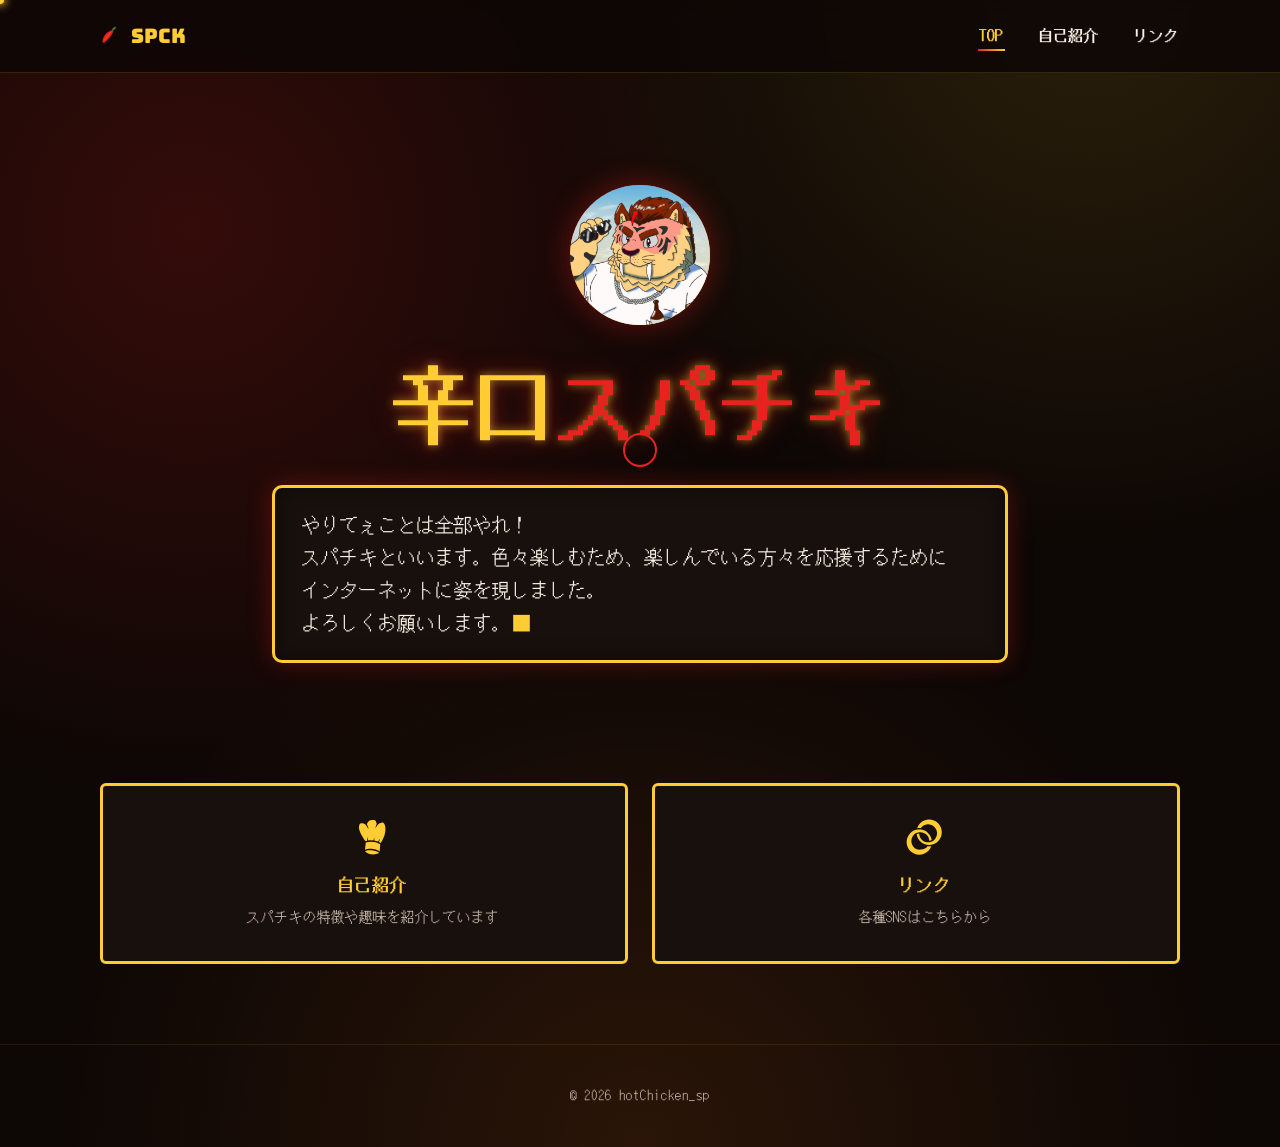
==== index.html @ 27dfb74d "Fill in real profile copy and fix stat bar values Add the actual name, intro text, and page blurbs a" ====
<!DOCTYPE html>
<html lang="ja">
<head>
<meta charset="UTF-8">
<meta name="viewport" content="width=device-width, initial-scale=1.0">
<title>hotChicken_sp</title>
<meta name="description" content="hotChicken_sp の自己紹介サイト。プロフィール・SNSリンクを掲載しています。">
<link rel="icon" type="image/svg+xml" href="assets/favicon.svg">
<link rel="preconnect" href="https://fonts.googleapis.com">
<link rel="preconnect" href="https://fonts.gstatic.com" crossorigin>
<link href="https://fonts.googleapis.com/css2?family=Bungee&family=Noto+Sans+JP:wght@400;500;700;900&display=swap" rel="stylesheet">
<link rel="stylesheet" href="css/style.css">
</head>
<body>

<div class="page-flash" data-page-flash aria-hidden="true"></div>

<header class="site-header">
  <div class="container">
    <a href="index.html" class="logo"><svg class="chili" viewBox="0 0 120 120" aria-hidden="true">
      <path d="M 63,27 C 42,32 22,50 16,72 C 13,83 12,90 18,94 C 27,90 34,82 44,72 C 54,62 62,50 66,40 C 69,32 71,26 70,23 C 68,21 66,23 63,27 Z" fill="#e6231e" stroke="#a3160f" stroke-width="2" stroke-linejoin="round"/>
      <path d="M 56,38 C 46,50 34,64 24,78" stroke="#ff7a1a" stroke-width="3" stroke-linecap="round" fill="none" opacity="0.7"/>
      <path d="M 64,24 C 66,15 74,9 84,10 C 82,18 74,24 66,28 Z" fill="#3a9a3a" stroke="#276b27" stroke-width="1.5" stroke-linejoin="round"/>
      <path d="M 63,26 C 70,22 78,20 85,22" stroke="#276b27" stroke-width="1.4" fill="none" stroke-linecap="round"/>
    </svg>spck</a>
    <button class="nav-toggle" aria-label="メニュー開閉">
      <span></span><span></span><span></span>
    </button>
    <nav class="main-nav">
      <ul>
        <li><a href="index.html" class="active">TOP</a></li>
        <li><a href="about.html">自己紹介</a></li>
        <li><a href="links.html">リンク</a></li>
      </ul>
    </nav>
  </div>
</header>

<main>
  <section class="hero">
    <div class="avatar-circle" data-avatar>
      <img src="assets/icon.png" alt="hotChicken_sp のアイコン" data-avatar-img>
      <svg class="avatar-fallback" data-avatar-fallback viewBox="0 0 512 512" aria-hidden="true"><path d="M419.1 21.18c-5.5 13.76-17.6 26.38-26.6 30.87l-29.9-13.97c-5.5 14.92-3.3 24.37 3.5 32.96-9.4 4.87-20.5 5.17-32.7 2.27-1.5 15.76 10.9 29.39 26.2 29.39 6-7.82 15.2-16.68 27.2-22.75 14.7-7.42 34.5-9.25 53.6 2.76 24.1-1.56 31.4-27.47 31.4-44.17-20.3 8.09-25.9 15.21-46.3 17.73 10.5-10.22 2.7-26.56-6.4-35.09zM68.76 89.2c26.79 16.4 52.74 27.7 58.64 50.1-35.13-11.3-66.12 7.7-87.19 41 27.57-9.3 45.01-15.7 74.59-12.9-26.81 11.7-54.33 25.1-52.48 47.1 19.05-11 23.5-17.7 52.68-17.6-28.21 16.9-43.69 28.1-37.58 66.5 9.55-16.1 33.08-31.6 50.28-34.4-24.8 30-29.27 48.6-18.8 78.9 8.9-13.6 18-37.1 36.1-47.2-9.2 20-5.5 49.6 3.2 63.6 9.4-17.4 16.4-35.8 35-50.2 20.4 33.1 35.7 67.3 85.7 94.6 7.8 8.4 12.4 18.4 13.2 32.4H337l17.5-32.2c52.1-20 81.4-51.1 96.5-87.5-8.3-4.5-13.4-12.4-16.9-19.9-13.3 13.2-20.8 25.8-29.7 41.4-8.7-12.5-15.5-27.6-17.1-41.3-11.7 9.7-18.7 19.6-27.4 31.7-6.7-14.4-12.2-31.2-12.4-44.9-19 6.5-24.4 14.7-37 29.2-6.3-21.3-12.7-47.2-6.6-62.6-75.9 3.8-67-92.4-98.4-118.06.6 14.46-8.2 40.16-13.1 42.06-20-46.54-89-49.79-123.64-49.8zm343.04 1.27c-6.2 0-11.8 1.88-17.4 4.65-11.3 6.58-20.6 15.78-27.2 26.88-1.8 14.9.6 29.7.1 44.5-.6 20.5-16.8 42-34.9 45.4-2.1.3-4.1.7-6.1 1-10.8 8-8.2 19.6-5.7 29.9 15.3-10.2 29.4-12.4 46.3-15.2-2.1 10.3-2.8 21.7-1.2 31.1 12.7-12.8 24-20.4 38.4-30.8-.7 13.4-1.2 28.7 1.8 40.3 11.2-15 20.9-23.3 35.1-33.5 4.4 9.1 10 25.8 15.8 30.5 2.6-8.5 4.4-17.3 5.8-26.2 1.9-13.9-3.9-27-10.4-40.3-12.9-.4-25.6-7.6-35.1-17.8-12.2-12.9-19.3-33.1-10.2-52.5l2.3-5c10.9.3 22.8.7 32.1 3.5 12.5 1.7 24.4 12 29.3 10.2-3.2-13.1-12.5-34.6-34.6-31.1 1.1-10.04-17.3-15.29-24.2-15.53zm-1.7 7.12c4.1 0 7.4 3.21 7.4 7.21s-3.3 7.2-7.4 7.2c-4.1 0-7.5-3.2-7.5-7.2s3.4-7.26 7.5-7.21zm10.4 43.31c-2.7 10.5 1.5 20.5 8.9 28.4 6.6 7 15.5 11.1 22.5 12.1-.2-16.6-1.9-26.9-5.5-31.9-6.7-7.6-17.2-8.1-25.9-8.6zM286.1 418.2l3.3 18.4c-10.3 2.4-21.2 3.7-35.9 1.8l-2.2 16.8c13.1 1.8 24.2 1.2 34.1-.4l-18.6 18.5.9 17.2 27.5-21.7 3.6 22 16.8-2.9-5.7-34.7 13.6-.8 8.5 37.2 16.6-3.7-3.7-16.1c18 8.6 36.4 10.4 51.8 12.7l-15.1-17.9c-20.3-3.1-23.1-3.9-41-17.3l-5.5-29.1h-17.2l3.2 17.3-14.4.8-3.3-18.1z"/></svg>
    </div>
    <h1 class="hero-title">辛口<span>スパチキ</span></h1>
    <div class="dialogue-box">
      <p class="hero-tagline" data-typewriter>
        やりてぇことは全部やれ！<br>
        スパチキといいます。色々楽しむため、楽しんでいる方々を応援するために<br>インターネットに姿を現しました。<br>よろしくお願いします。
      </p>
    </div>
  </section>

  <section class="card-grid container">
    <a href="about.html" class="nav-card">
      <span class="icon"><svg viewBox="0 0 512 512" aria-hidden="true"><path d="M268.608 25.48c-26.47.197-43.568 5.534-55.357 13.75-13.473 9.39-21.036 23.152-27.08 40.974 2.562 20.932 23.94 48.19 19.657 70.38-16.48-28.212-33.466-67.988-63.31-76.116-17.075-4.62-36.54-5.802-43.54-1.436-8.273 5.16-13.81 14.76-16.943 26.854-3.132 12.095-3.66 26.237-2.69 38.285 2.432 30.134 24.784 74.997 46.92 111.093 16.58 27.035 32.78 49.416 39.87 58.953a263.647 263.647 0 0 1 22.85-5.62c-1.538-18.02 1.384-34.673.828-53.947 4.206 18.19 7.84 34.576 14.275 51.36 12.383-1.772 25.42-2.8 38.85-2.82a262.144 262.144 0 0 1 28.256 1.463l14.22-41.562-2.373 43.103c17.118 2.644 34.412 7.158 51.38 13.978 12.21-12.758 16.877-27.402 24.99-41.186.398 16.003-4.507 31.896-15.052 45.464 8.902 4.1 17.684 8.87 26.268 14.38 41.514-67.15 66.69-133.49 61.885-198.7-1.497-20.33-6.088-38.187-12.69-51.105-6.6-12.92-14.827-20.444-23.493-22.704-6.985-1.822-24.825 2.828-39.44 9.496-26.947 10.81-48.5 45.717-55.894 69.53-.253-11.64 3.003-44.39 15.947-60.698-3.98-12.57-6.914-26.394-12.085-36.362-10.442-16.115-20.236-16.91-36.247-16.806zm-26.836 289.85c-25.985.123-50.39 4.192-70.77 10.214l-11.626 98.96c10.16-5.65 22.32-9.144 35.318-11.17 9.958-1.553 20.53-2.233 31.362-2.17 1.547.01 3.1.034 4.658.073 12.457.313 25.19 1.57 37.674 3.582 24.965 4.023 48.854 11.044 67.463 20.175 7.344 3.604 14.094 7.5 19.717 11.9l8.33-96.945c-38.464-25.67-82.153-34.81-122.125-34.62zm-15.84 113.86c-10.017-.06-19.652.554-28.464 1.928-16.116 2.513-29.044 7.62-37.168 14.707 50.417 46.585 123.38 52.03 190.373 22.225-3.786-4.99-11.387-11.32-22.752-16.897-16.367-8.032-38.93-14.78-62.398-18.562-13.2-2.127-26.71-3.32-39.59-3.4z"/></svg></span>
      <h3>自己紹介</h3>
      <p>スパチキの特徴や趣味を紹介しています</p>
    </a>
    <a href="links.html" class="nav-card">
      <span class="icon"><svg viewBox="0 0 512 512" aria-hidden="true"><path d="M321.7 21.36c-43.2 0-86.4 16.5-119.4 49.5-19.1 19.08-32.6 41.54-40.7 65.44 16.9-2.4 32.9-2.7 48.7-1.1 3.9-5.5 8.3-10.7 13.2-15.6 23.3-23.26 53.8-34.9 84.4-34.9 30.6 0 61.2 11.64 84.5 34.9 46.6 46.6 46.6 122.4 0 168.9-46.5 46.6-122.4 46.6-168.9 0-22.2-22.2-33.9-51.1-34.9-80.2-11.5 1.8-22.8 5.6-33.2 11.4 5.8 33 21.4 64.5 46.9 90 66 66 172.9 66.1 238.9 0 66-66 66-172.8 0-238.84-33-33-76.3-49.5-119.5-49.5zM147.6 158.2c-27.9 7.7-58.94 25.4-76.75 44-47.5 47.4-60.8 116-40.1 175.3 8.91 24.1 23.56 47.1 40.1 63.6 66.05 66 172.95 66 238.95 0 19.1-19.1 32.6-41.6 40.7-65.5-16.2 2.5-32.6 2.9-48.8 1.2-3.8 5.4-8.2 10.6-13.1 15.5-62.7 39.7-137.8 40.6-173.3-4.4-20.57-26-32.05-58.8-30.55-85.8 2.58-41.6 26.85-79.9 57.75-98.5 10.2-5.9 37.6-15.1 61.6-15.1 33.7 1.5 60.6 11.1 84.5 34.9 22.3 22.1 33.8 51.1 34.8 80.3 11.6-1.8 22.9-5.6 33.3-11.4-9.4-41.6-26.9-73.2-53.9-96.7-21.4-18.7-44.1-31.4-70.6-37.6-28.4-7-58.6-6.5-84.6.2z"/></svg></span>
      <h3>リンク</h3>
      <p>各種SNSはこちらから</p>
    </a>
  </section>
</main>

<footer class="site-footer">
  &copy; 2026 hotChicken_sp
</footer>

<script src="js/main.js"></script>
</body>
</html>
---- css/style.css ----
/* ==========================================================
   hotChicken_sp - style.css
   ベースカラー: 黒(#0d0705) / 赤(#e6231e) / 黄(#ffcc33) + 差し色オレンジ(#ff7a1a)
   ========================================================== */

@font-face {
  font-family: "Shinonome Gothic";
  src: url("fonts/JF-Dot-Shinonome16.woff2") format("woff2");
  font-weight: 400;
  font-style: normal;
  font-display: swap;
}

@font-face {
  font-family: "Shinonome Gothic";
  src: url("fonts/JF-Dot-Shinonome16B.woff2") format("woff2");
  font-weight: 700;
  font-style: normal;
  font-display: swap;
}

:root {
  --c-black: #0d0705;
  --c-black-2: #17100d;
  --c-black-3: #241a15;
  --c-red: #e6231e;
  --c-red-dark: #a3160f;
  --c-yellow: #ffcc33;
  --c-orange: #ff7a1a;
  --c-text: #fbf1e6;
  --c-text-dim: #cbb9ac;
  --font-display: "Bungee", "Shinonome Gothic", "Noto Sans JP", sans-serif;
  --font-body: "Shinonome Gothic", "Noto Sans JP", "Hiragino Sans", sans-serif;
  --header-h: 72px;
}

* {
  box-sizing: border-box;
}

html {
  scroll-behavior: smooth;
}

body {
  margin: 0;
  background: var(--c-black);
  color: var(--c-text);
  font-family: var(--font-body);
  line-height: 1.7;
  overflow-x: hidden;
  background-image:
    radial-gradient(circle at 15% 20%, rgba(230, 35, 30, 0.18), transparent 40%),
    radial-gradient(circle at 85% 0%, rgba(255, 204, 51, 0.12), transparent 35%),
    radial-gradient(circle at 50% 100%, rgba(255, 122, 26, 0.12), transparent 45%);
}

/* カーソルを持つ端末だけ独自カーソルに差し替え */
@media (pointer: fine) {
  body.custom-cursor-on {
    cursor: none;
  }
}

a {
  color: inherit;
  text-decoration: none;
}

img {
  max-width: 100%;
  display: block;
}

h1, h2, h3 {
  font-family: var(--font-display);
  letter-spacing: 0.03em;
  line-height: 1.4;
}

.container {
  width: min(1080px, 92%);
  margin: 0 auto;
}

/* ---------- カスタムカーソル ---------- */
.cursor-dot,
.cursor-ring {
  position: fixed;
  top: 0;
  left: 0;
  pointer-events: none;
  z-index: 9999;
  border-radius: 50%;
  transform: translate(-50%, -50%);
  will-change: transform;
}

.cursor-dot {
  width: 8px;
  height: 8px;
  background: var(--c-yellow);
  box-shadow: 0 0 8px 2px rgba(255, 204, 51, 0.8);
}

.cursor-ring {
  width: 34px;
  height: 34px;
  border: 2px solid var(--c-red);
  transition: width 0.2s ease, height 0.2s ease, border-color 0.2s ease, background 0.2s ease;
}

.cursor-ring.is-hover {
  width: 56px;
  height: 56px;
  border-color: var(--c-yellow);
  background: rgba(230, 35, 30, 0.15);
}

/* ---------- 燃えるパーティクル背景 ---------- */
.embers {
  position: fixed;
  inset: 0;
  overflow: hidden;
  pointer-events: none;
  z-index: 0;
}

.ember {
  position: absolute;
  bottom: -10px;
  width: 6px;
  height: 6px;
  border-radius: 50%;
  background: radial-gradient(circle, var(--c-yellow), var(--c-orange) 60%, transparent 70%);
  opacity: 0;
  animation-name: float-up;
  animation-timing-function: ease-in;
  animation-iteration-count: infinite;
}

@keyframes float-up {
  0% {
    transform: translateY(0) translateX(0) scale(0.6);
    opacity: 0;
  }
  10% {
    opacity: 0.9;
  }
  100% {
    transform: translateY(-110vh) translateX(var(--drift, 40px)) scale(1.1);
    opacity: 0;
  }
}

/* ---------- ヘッダー ---------- */
.site-header {
  position: sticky;
  top: 0;
  z-index: 100;
  background: rgba(13, 7, 5, 0.85);
  backdrop-filter: blur(6px);
  border-bottom: 1px solid rgba(255, 204, 51, 0.15);
}

.site-header .container {
  display: flex;
  align-items: center;
  justify-content: space-between;
  height: var(--header-h);
}

.logo {
  font-family: var(--font-display);
  font-size: 1.25rem;
  color: var(--c-yellow);
  display: flex;
  align-items: center;
  gap: 0.4em;
  white-space: nowrap;
}

.logo .chili {
  width: 1.15em;
  height: 1.15em;
  animation: flicker 1.6s infinite ease-in-out;
  display: inline-block;
  vertical-align: -0.15em;
}

@keyframes flicker {
  0%, 100% { transform: rotate(-4deg) scale(1); }
  50% { transform: rotate(4deg) scale(1.1); }
}

.nav-toggle {
  display: none;
  flex-direction: column;
  gap: 5px;
  background: none;
  border: none;
  cursor: pointer;
  padding: 8px;
}

.nav-toggle span {
  width: 24px;
  height: 2px;
  background: var(--c-yellow);
}

.main-nav ul {
  display: flex;
  gap: 2rem;
  list-style: none;
  margin: 0;
  padding: 0;
}

.main-nav a {
  position: relative;
  font-weight: 700;
  font-size: 0.95rem;
  padding: 0.4em 0.1em;
  transition: color 0.25s ease;
}

.main-nav a::after {
  content: "";
  position: absolute;
  left: 0;
  bottom: -2px;
  height: 2px;
  width: 0;
  background: linear-gradient(90deg, var(--c-red), var(--c-yellow));
  transition: width 0.3s ease;
}

.main-nav a:hover,
.main-nav a.active {
  color: var(--c-yellow);
}

.main-nav a:hover::after,
.main-nav a.active::after {
  width: 100%;
}

/* ---------- ヒーロー ---------- */
.hero {
  position: relative;
  z-index: 1;
  text-align: center;
  padding: 7rem 1rem 5rem;
}

.avatar-circle {
  flex: none;
  width: 140px;
  height: 140px;
  border-radius: 50%;
  overflow: hidden;
  background: linear-gradient(140deg, var(--c-red), var(--c-orange), var(--c-yellow));
  box-shadow: 0 0 30px rgba(230, 35, 30, 0.4);
  display: flex;
  align-items: center;
  justify-content: center;
  transition: transform 0.4s ease;
}

.hero .avatar-circle {
  margin: 0 auto 1.5rem;
}

.avatar-circle:hover {
  transform: rotate(8deg) scale(1.05);
}

.avatar-circle img {
  width: 100%;
  height: 100%;
  object-fit: cover;
}

.avatar-circle .avatar-fallback {
  display: none;
  width: 56%;
  height: 56%;
  fill: var(--c-black);
}

.avatar-circle.is-fallback img {
  display: none;
}

.avatar-circle.is-fallback .avatar-fallback {
  display: block;
}

.hero-title {
  font-size: clamp(2.4rem, 7vw, 5rem);
  margin: 0 0 0.3em;
  color: var(--c-yellow);
  text-shadow:
    0 0 10px rgba(255, 204, 51, 0.6),
    0 0 24px rgba(230, 35, 30, 0.5);
  animation: title-flicker 3.2s infinite ease-in-out;
}

@keyframes title-flicker {
  0%, 19%, 21%, 23%, 100% { opacity: 1; }
  20%, 22% { opacity: 0.85; }
}

.hero-title span {
  color: var(--c-red);
}

.dialogue-box {
  position: relative;
  max-width: min(46em, 92vw);
  margin: 0 auto 2.5rem;
  text-align: left;
  background: var(--c-black-2);
  border: 3px solid var(--c-yellow);
  border-radius: 10px;
  padding: 1.3rem 1.6rem;
  box-shadow:
    0 0 24px rgba(230, 35, 30, 0.3),
    inset 0 0 20px rgba(0, 0, 0, 0.4);
}

.hero-tagline {
  font-size: clamp(1rem, 2.4vw, 1.2rem);
  color: var(--c-text);
  margin: 0;
}

.typewriter-caret {
  display: inline-block;
  margin-left: 0.15em;
  color: var(--c-yellow);
  animation: caret-blink 0.8s steps(1) infinite;
}

@keyframes caret-blink {
  0%, 49% { opacity: 1; }
  50%, 100% { opacity: 0; }
}

/* ---------- カード共通 ---------- */
.card-grid {
  position: relative;
  z-index: 1;
  display: grid;
  grid-template-columns: repeat(auto-fit, minmax(240px, 1fr));
  gap: 1.5rem;
  padding: 0 0 5rem;
}

.nav-card {
  position: relative;
  background: var(--c-black-2);
  border: 3px solid var(--c-yellow);
  border-radius: 6px;
  padding: 2rem 1.6rem 2rem 2.6rem;
  text-align: center;
  transition: transform 0.2s ease, border-color 0.2s ease, box-shadow 0.2s ease;
}

.nav-card::before {
  content: "▶";
  position: absolute;
  left: 1rem;
  top: 50%;
  color: var(--c-red);
  font-size: 1.1rem;
  opacity: 0;
  transform: translate(-8px, -50%);
  transition: all 0.2s ease;
}

.nav-card .icon {
  display: inline-block;
  margin-bottom: 0.6em;
  color: var(--c-yellow);
  transition: transform 0.3s ease;
}

.nav-card .icon svg {
  width: 2.4rem;
  height: 2.4rem;
  fill: currentColor;
}

.nav-card h3 {
  margin: 0 0 0.4em;
  color: var(--c-yellow);
  font-size: 1.05rem;
}

.nav-card p {
  margin: 0;
  color: var(--c-text-dim);
  font-size: 0.9rem;
}

.nav-card:hover,
.nav-card:focus-visible {
  border-color: var(--c-red);
  transform: translateX(6px);
  box-shadow: 0 0 22px rgba(230, 35, 30, 0.3);
}

.nav-card:hover::before,
.nav-card:focus-visible::before {
  opacity: 1;
  transform: translate(0, -50%);
}

.nav-card:hover .icon {
  transform: scale(1.15);
}

/* ---------- ページ共通見出し ---------- */
.page-hero {
  position: relative;
  z-index: 1;
  text-align: center;
  padding: 5rem 1rem 2.5rem;
}

.page-hero h1 {
  color: var(--c-yellow);
  font-size: clamp(2rem, 5vw, 3rem);
  margin: 0 0 0.4em;
}

.page-hero p {
  color: var(--c-text-dim);
  max-width: 36em;
  margin: 0 auto;
}

section.content {
  position: relative;
  z-index: 1;
  padding-bottom: 5rem;
}

/* ---------- 自己紹介ページ ---------- */
.profile-block {
  display: flex;
  gap: 2.5rem;
  align-items: center;
  flex-wrap: wrap;
  margin-bottom: 3rem;
}

.profile-text {
  flex: 1 1 280px;
}

.profile-text h2 {
  color: var(--c-yellow);
  margin: 0 0 0.3em;
}

.profile-text p {
  color: var(--c-text-dim);
}

.section-block {
  margin-bottom: 3rem;
}

.section-block h2 {
  color: var(--c-red);
  border-bottom: 2px solid rgba(230, 35, 30, 0.3);
  padding-bottom: 0.4em;
  margin-bottom: 1.2em;
  font-size: 1.5rem;
}

/* ---------- ステータス風ゲージ ---------- */
.stat-list {
  display: flex;
  flex-direction: column;
  gap: 1rem;
  max-width: 32em;
}

.stat-row {
  display: grid;
  grid-template-columns: 4.4em 1fr 2.6em;
  align-items: center;
  gap: 0.9rem;
}

.stat-name {
  font-family: var(--font-display);
  color: var(--c-yellow);
  font-size: 0.9rem;
}

.stat-bar {
  height: 16px;
  background: var(--c-black);
  border: 2px solid var(--c-yellow);
  border-radius: 3px;
  overflow: hidden;
}

.stat-bar-fill {
  height: 100%;
  width: 0;
  background: linear-gradient(90deg, var(--c-red), var(--c-orange));
  transition: width 1.1s cubic-bezier(0.2, 0.8, 0.2, 1);
}

.stat-num {
  text-align: right;
  font-size: 0.85rem;
  color: var(--c-text-dim);
}

.hobby-tabs {
  display: flex;
  flex-wrap: wrap;
  gap: 0.7rem;
  margin-bottom: 1.2rem;
}

.hobby-tab {
  font-family: inherit;
  font-size: 0.9rem;
  padding: 0.5em 1.1em;
  border-radius: 999px;
  background: var(--c-black-2);
  border: 1px solid var(--c-red);
  color: var(--c-text);
  cursor: pointer;
  transition: all 0.25s ease;
}

.hobby-tab:hover {
  transform: scale(1.08);
}

.hobby-tab.is-active {
  background: linear-gradient(90deg, var(--c-red), var(--c-orange));
  color: var(--c-black);
  border-color: transparent;
}

.hobby-panel {
  background: var(--c-black-2);
  border: 1px solid rgba(255, 204, 51, 0.12);
  border-radius: 12px;
  padding: 1.3rem 1.5rem;
  color: var(--c-text-dim);
}

.hobby-detail p {
  margin: 0 0 1em;
}

.hobby-detail p:last-child {
  margin-bottom: 0;
}

/* ---------- リンクページ ---------- */
.link-grid {
  display: grid;
  grid-template-columns: repeat(auto-fit, minmax(220px, 1fr));
  gap: 1.4rem;
}

.link-card {
  display: flex;
  align-items: center;
  gap: 1rem;
  background: var(--c-black-2);
  border: 1px solid rgba(255, 204, 51, 0.15);
  border-radius: 14px;
  padding: 1.2rem 1.4rem;
  transition: transform 0.25s ease, border-color 0.25s ease, box-shadow 0.25s ease;
}

.link-card:hover {
  transform: translateY(-6px) scale(1.02);
  border-color: var(--c-red);
  box-shadow: 0 14px 28px rgba(230, 35, 30, 0.28);
}

.link-badge {
  flex: none;
  width: 48px;
  height: 48px;
  border-radius: 50%;
  display: flex;
  align-items: center;
  justify-content: center;
  background: linear-gradient(140deg, var(--c-red), var(--c-orange));
  color: var(--c-black);
}

.link-badge svg {
  width: 24px;
  height: 24px;
  fill: currentColor;
}

.link-info strong {
  display: block;
  color: var(--c-yellow);
  font-size: 1rem;
}

.link-info span {
  color: var(--c-text-dim);
  font-size: 0.82rem;
}

/* ---------- フッター ---------- */
.site-footer {
  position: relative;
  z-index: 1;
  text-align: center;
  padding: 2.5rem 1rem;
  color: var(--c-text-dim);
  font-size: 0.82rem;
  border-top: 1px solid rgba(255, 204, 51, 0.1);
}

/* ---------- ページ遷移フラッシュ（ポケモン風スパイラルワイプ） ---------- */
.page-flash {
  position: fixed;
  inset: 0;
  z-index: 500;
  display: grid;
  grid-template-columns: repeat(var(--flash-cols, 14), 1fr);
  grid-template-rows: repeat(var(--flash-rows, 8), 1fr);
  pointer-events: none;
}

.flash-cell {
  background: var(--c-black);
  opacity: 0;
}

.flash-cell.is-on {
  opacity: 1;
}

/* ---------- レスポンシブ ---------- */
@media (max-width: 720px) {
  .nav-toggle {
    display: flex;
  }

  .main-nav {
    position: absolute;
    top: var(--header-h);
    left: 0;
    right: 0;
    background: rgba(13, 7, 5, 0.97);
    border-bottom: 1px solid rgba(255, 204, 51, 0.15);
    max-height: 0;
    overflow: hidden;
    transition: max-height 0.3s ease;
  }

  .main-nav.is-open {
    max-height: 300px;
  }

  .main-nav ul {
    flex-direction: column;
    gap: 0;
    padding: 0.5rem 0;
  }

  .main-nav a {
    display: block;
    padding: 0.9rem 6%;
  }

  .profile-block {
    flex-direction: column;
    text-align: center;
  }
}
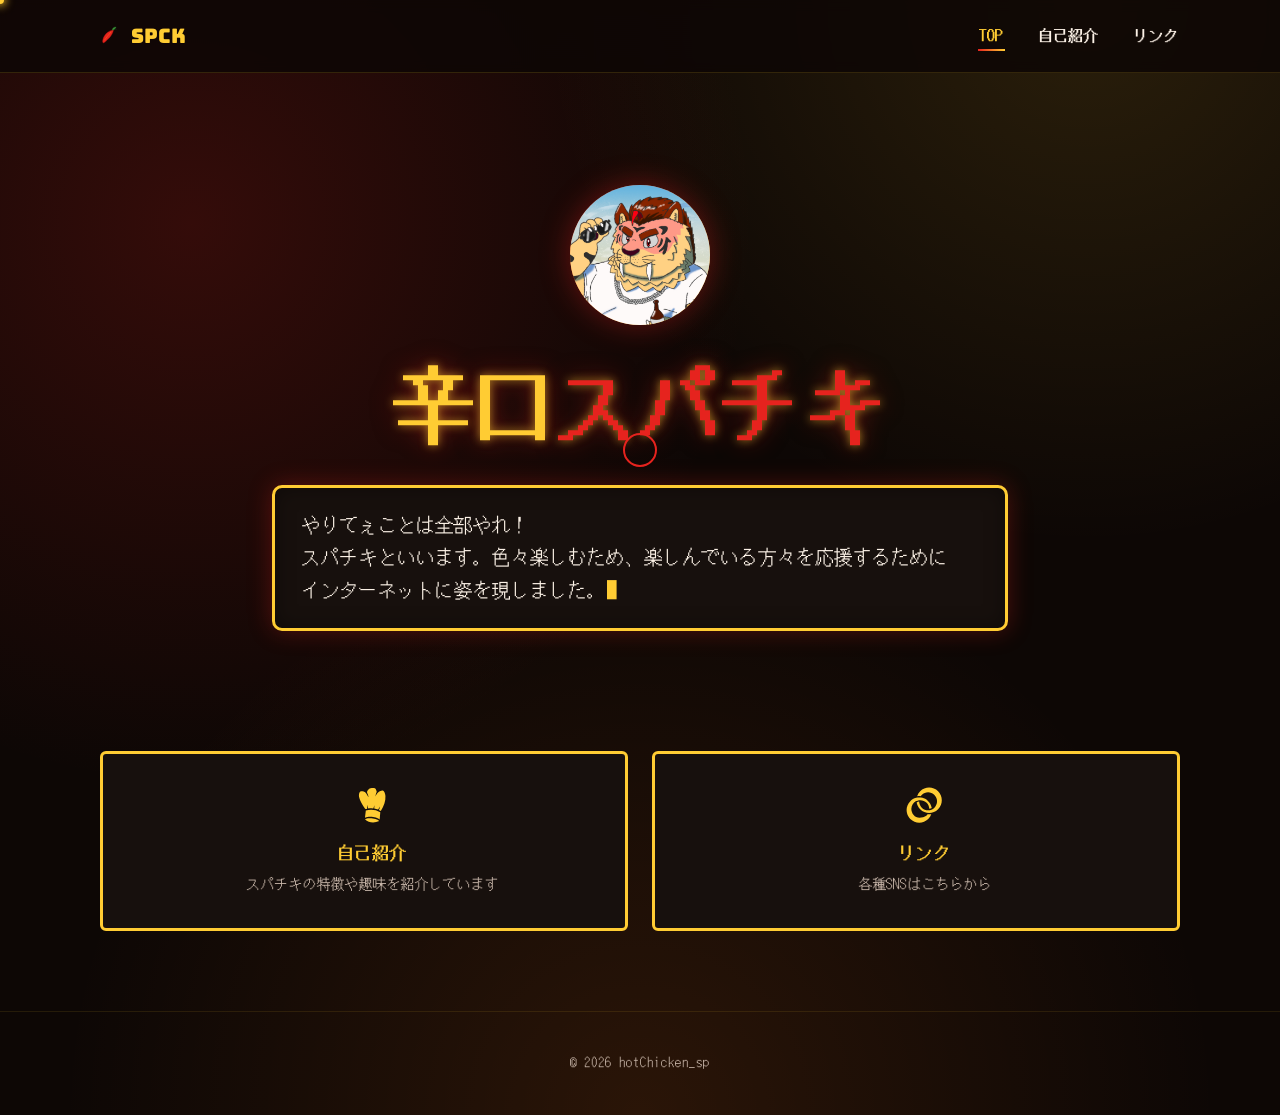
==== commit 4b095443: "Add OGP/Twitter Card metadata and a custom 404 page Add og:*/twitter:* meta tags to all three pages," ====
--- a/index.html
+++ b/index.html
@@ -5,6 +5,17 @@
 <meta name="viewport" content="width=device-width, initial-scale=1.0">
 <title>hotChicken_sp</title>
 <meta name="description" content="hotChicken_sp の自己紹介サイト。プロフィール・SNSリンクを掲載しています。">
+<meta property="og:type" content="website">
+<meta property="og:site_name" content="hotChicken_sp">
+<meta property="og:locale" content="ja_JP">
+<meta property="og:url" content="https://spck01.github.io/hotChicken_sp/">
+<meta property="og:title" content="hotChicken_sp">
+<meta property="og:description" content="hotChicken_sp の自己紹介サイト。プロフィール・SNSリンクを掲載しています。">
+<meta property="og:image" content="https://spck01.github.io/hotChicken_sp/assets/og-image.png">
+<meta name="twitter:card" content="summary_large_image">
+<meta name="twitter:title" content="hotChicken_sp">
+<meta name="twitter:description" content="hotChicken_sp の自己紹介サイト。プロフィール・SNSリンクを掲載しています。">
+<meta name="twitter:image" content="https://spck01.github.io/hotChicken_sp/assets/og-image.png">
 <link rel="icon" type="image/svg+xml" href="assets/favicon.svg">
 <link rel="preconnect" href="https://fonts.googleapis.com">
 <link rel="preconnect" href="https://fonts.gstatic.com" crossorigin>
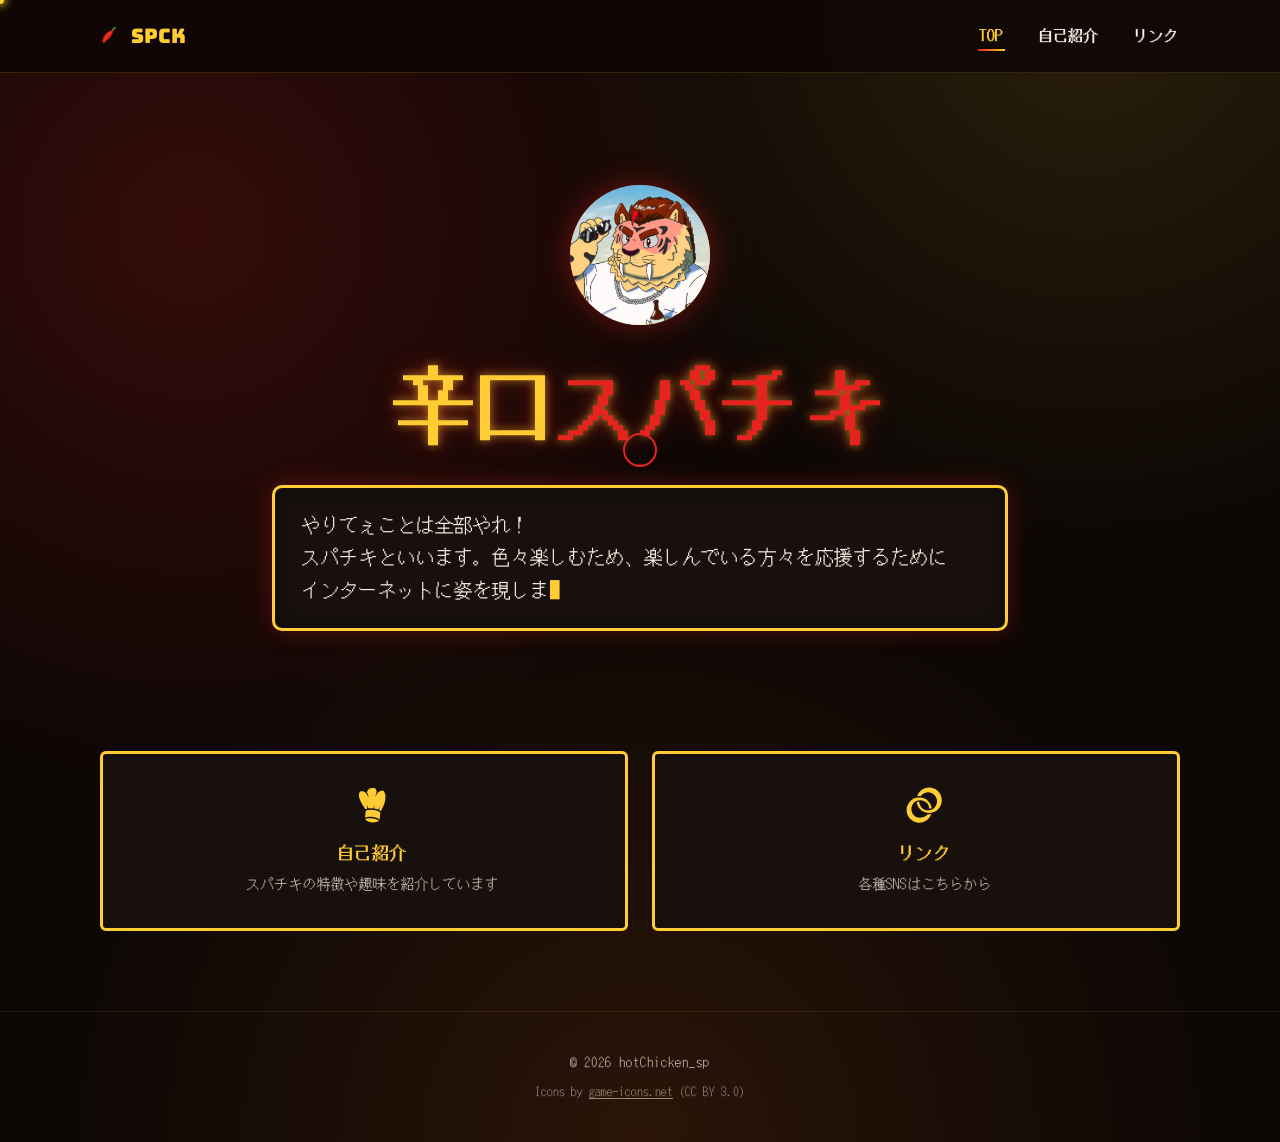
==== commit fd46cb20: "Add game-icons.net credit to the site footer The rooster, chef-toque, and linked-rings icons are CC " ====
--- a/index.html
+++ b/index.html
@@ -78,6 +78,7 @@
 
 <footer class="site-footer">
   &copy; 2026 hotChicken_sp
+  <p class="site-footer-credit">Icons by <a href="https://game-icons.net/" target="_blank" rel="noopener">game-icons.net</a> (CC BY 3.0)</p>
 </footer>
 
 <script src="js/main.js"></script>
--- a/css/style.css
+++ b/css/style.css
@@ -633,6 +633,21 @@
   border-top: 1px solid rgba(255, 204, 51, 0.1);
 }
 
+.site-footer-credit {
+  margin: 0.6em 0 0;
+  font-size: 0.75rem;
+  opacity: 0.7;
+}
+
+.site-footer-credit a {
+  text-decoration: underline;
+  text-underline-offset: 2px;
+}
+
+.site-footer-credit a:hover {
+  color: var(--c-yellow);
+}
+
 /* ---------- ページ遷移フラッシュ（ポケモン風スパイラルワイプ） ---------- */
 .page-flash {
   position: fixed;
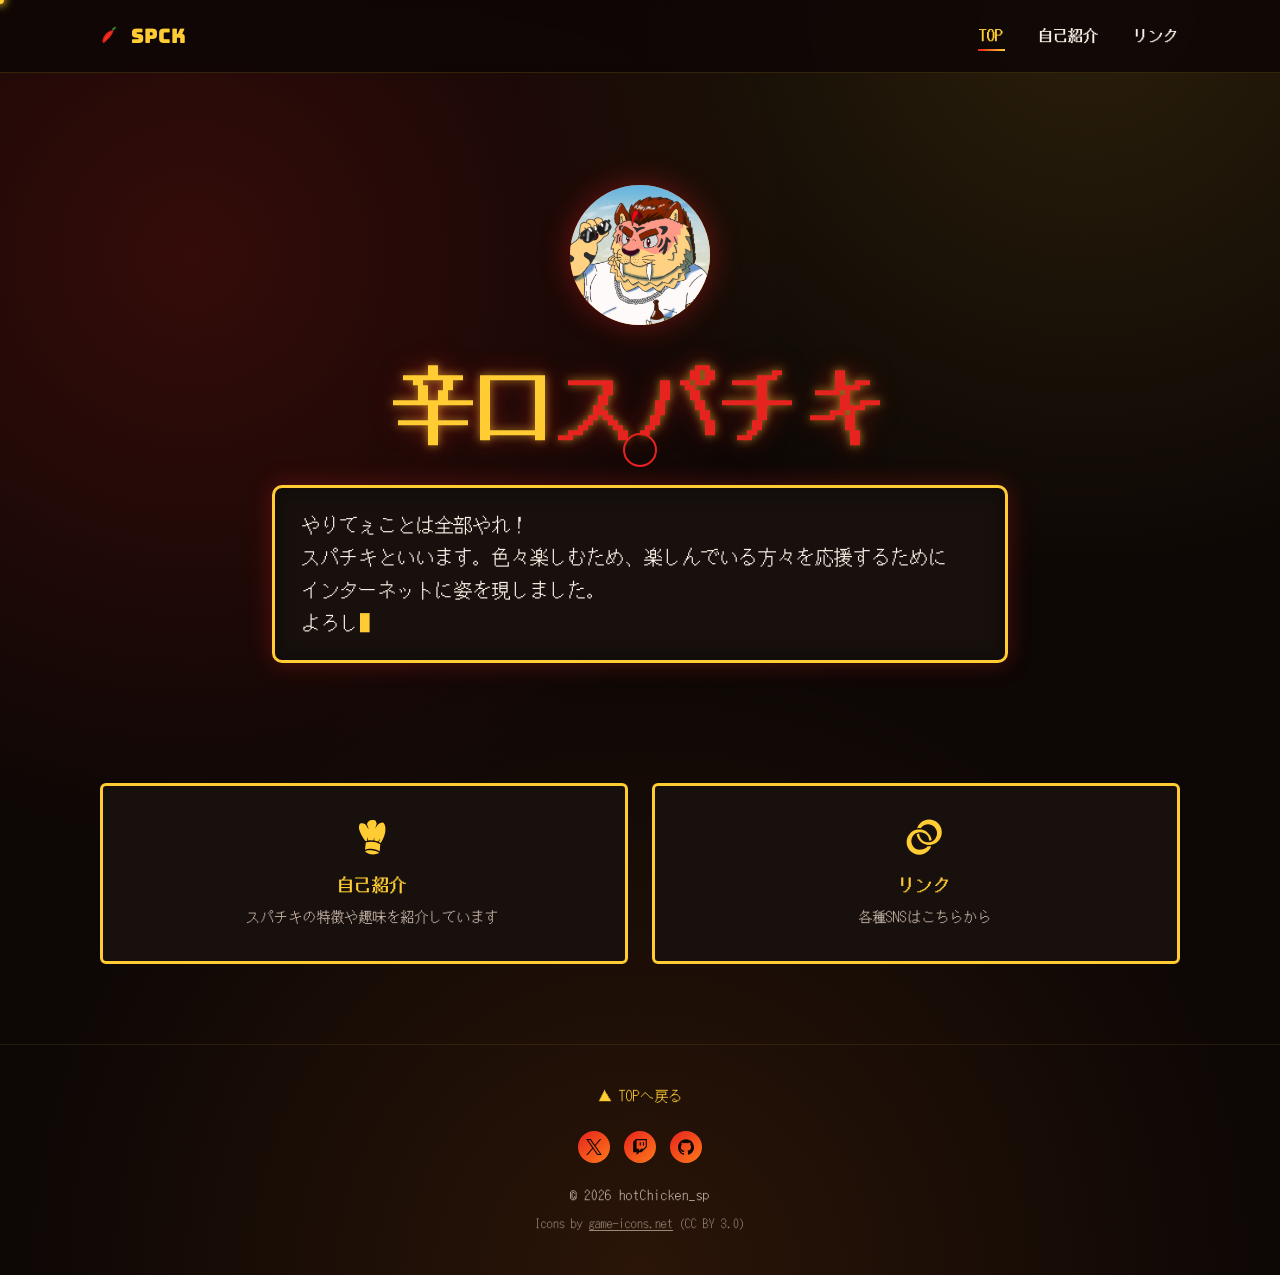
==== commit 92541fc1: "Add back-to-top link and social icons to the footer Add a "▲ TOPへ戻る" anchor (id="top" on <body>) so " ====
--- a/index.html
+++ b/index.html
@@ -22,7 +22,7 @@
 <link href="https://fonts.googleapis.com/css2?family=Bungee&family=Noto+Sans+JP:wght@400;500;700;900&display=swap" rel="stylesheet">
 <link rel="stylesheet" href="css/style.css">
 </head>
-<body>
+<body id="top">
 
 <div class="page-flash" data-page-flash aria-hidden="true"></div>
 
@@ -77,6 +77,12 @@
 </main>
 
 <footer class="site-footer">
+  <a href="#top" class="back-to-top">▲ TOPへ戻る</a>
+  <div class="footer-social">
+    <a href="https://x.com/hotChicken_sp" target="_blank" rel="noopener" aria-label="X (Twitter)"><svg viewBox="0 0 24 24" aria-hidden="true"><path d="M14.234 10.162 22.977 0h-2.072l-7.591 8.824L7.251 0H.258l9.168 13.343L.258 24H2.33l8.016-9.318L16.749 24h6.993zm-2.837 3.299-.929-1.329L3.076 1.56h3.182l5.965 8.532.929 1.329 7.754 11.09h-3.182z"/></svg></a>
+    <a href="https://www.twitch.tv/hotchicken_sp" target="_blank" rel="noopener" aria-label="Twitch"><svg viewBox="0 0 24 24" aria-hidden="true"><path d="M11.571 4.714h1.715v5.143H11.57zm4.715 0H18v5.143h-1.714zM6 0L1.714 4.286v15.428h5.143V24l4.286-4.286h3.428L22.286 12V0zm14.571 11.143l-3.428 3.428h-3.429l-3 3v-3H6.857V1.714h13.714Z"/></svg></a>
+    <a href="https://github.com/spck01" target="_blank" rel="noopener" aria-label="GitHub"><svg viewBox="0 0 24 24" aria-hidden="true"><path d="M12 .297c-6.63 0-12 5.373-12 12 0 5.303 3.438 9.8 8.205 11.385.6.113.82-.258.82-.577 0-.285-.01-1.04-.015-2.04-3.338.724-4.042-1.61-4.042-1.61C4.422 18.07 3.633 17.7 3.633 17.7c-1.087-.744.084-.729.084-.729 1.205.084 1.838 1.236 1.838 1.236 1.07 1.835 2.809 1.305 3.495.998.108-.776.417-1.305.76-1.605-2.665-.3-5.466-1.332-5.466-5.93 0-1.31.465-2.38 1.235-3.22-.135-.303-.54-1.523.105-3.176 0 0 1.005-.322 3.3 1.23.96-.267 1.98-.399 3-.405 1.02.006 2.04.138 3 .405 2.28-1.552 3.285-1.23 3.285-1.23.645 1.653.24 2.873.12 3.176.765.84 1.23 1.91 1.23 3.22 0 4.61-2.805 5.625-5.475 5.92.42.36.81 1.096.81 2.22 0 1.606-.015 2.896-.015 3.286 0 .315.21.69.825.57C20.565 22.092 24 17.592 24 12.297c0-6.627-5.373-12-12-12"/></svg></a>
+  </div>
   &copy; 2026 hotChicken_sp
   <p class="site-footer-credit">Icons by <a href="https://game-icons.net/" target="_blank" rel="noopener">game-icons.net</a> (CC BY 3.0)</p>
 </footer>
--- a/css/style.css
+++ b/css/style.css
@@ -633,6 +633,47 @@
   border-top: 1px solid rgba(255, 204, 51, 0.1);
 }
 
+.back-to-top {
+  display: inline-block;
+  margin-bottom: 1.4rem;
+  color: var(--c-yellow);
+  font-size: 0.85rem;
+  transition: color 0.2s ease;
+}
+
+.back-to-top:hover {
+  color: var(--c-red);
+}
+
+.footer-social {
+  display: flex;
+  justify-content: center;
+  gap: 0.9rem;
+  margin-bottom: 1.4rem;
+}
+
+.footer-social a {
+  width: 32px;
+  height: 32px;
+  border-radius: 50%;
+  display: flex;
+  align-items: center;
+  justify-content: center;
+  background: linear-gradient(140deg, var(--c-red), var(--c-orange));
+  color: var(--c-black);
+  transition: transform 0.2s ease;
+}
+
+.footer-social a:hover {
+  transform: scale(1.12);
+}
+
+.footer-social svg {
+  width: 16px;
+  height: 16px;
+  fill: currentColor;
+}
+
 .site-footer-credit {
   margin: 0.6em 0 0;
   font-size: 0.75rem;
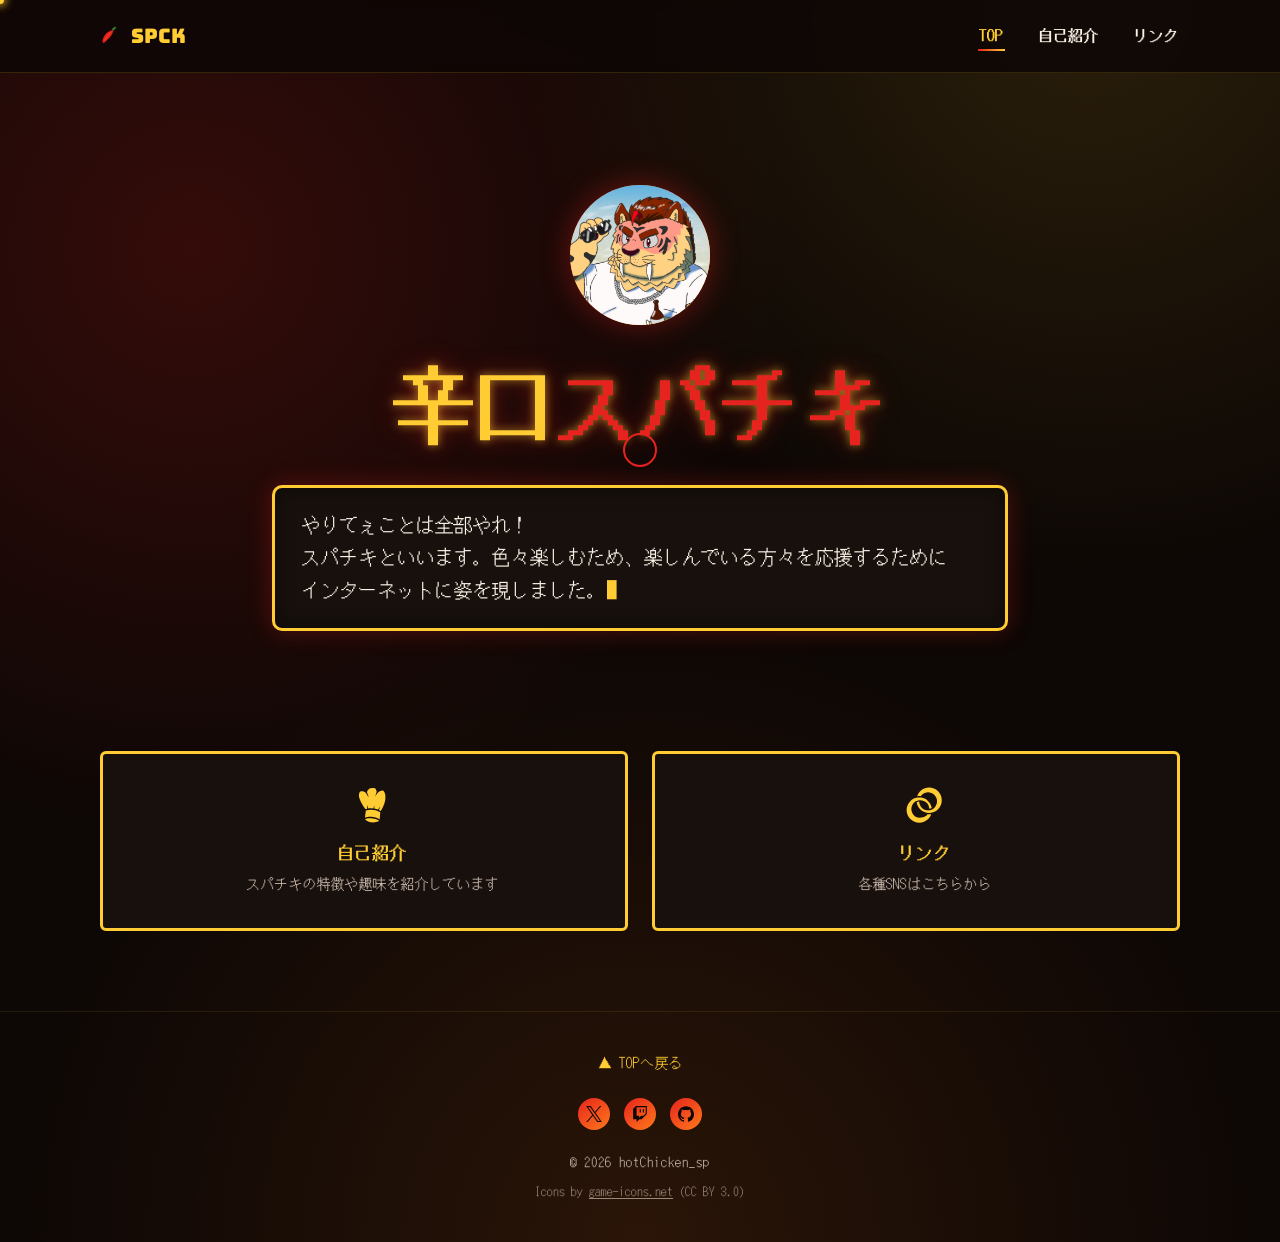
==== commit 4bc68aa8: "Add cache-busting query strings to style.css and main.js Without a version query string, css/style.c" ====
--- a/index.html
+++ b/index.html
@@ -20,7 +20,7 @@
 <link rel="preconnect" href="https://fonts.googleapis.com">
 <link rel="preconnect" href="https://fonts.gstatic.com" crossorigin>
 <link href="https://fonts.googleapis.com/css2?family=Bungee&family=Noto+Sans+JP:wght@400;500;700;900&display=swap" rel="stylesheet">
-<link rel="stylesheet" href="css/style.css">
+<link rel="stylesheet" href="css/style.css?v=1">
 </head>
 <body id="top">
 
@@ -87,6 +87,6 @@
   <p class="site-footer-credit">Icons by <a href="https://game-icons.net/" target="_blank" rel="noopener">game-icons.net</a> (CC BY 3.0)</p>
 </footer>
 
-<script src="js/main.js"></script>
+<script src="js/main.js?v=1"></script>
 </body>
 </html>
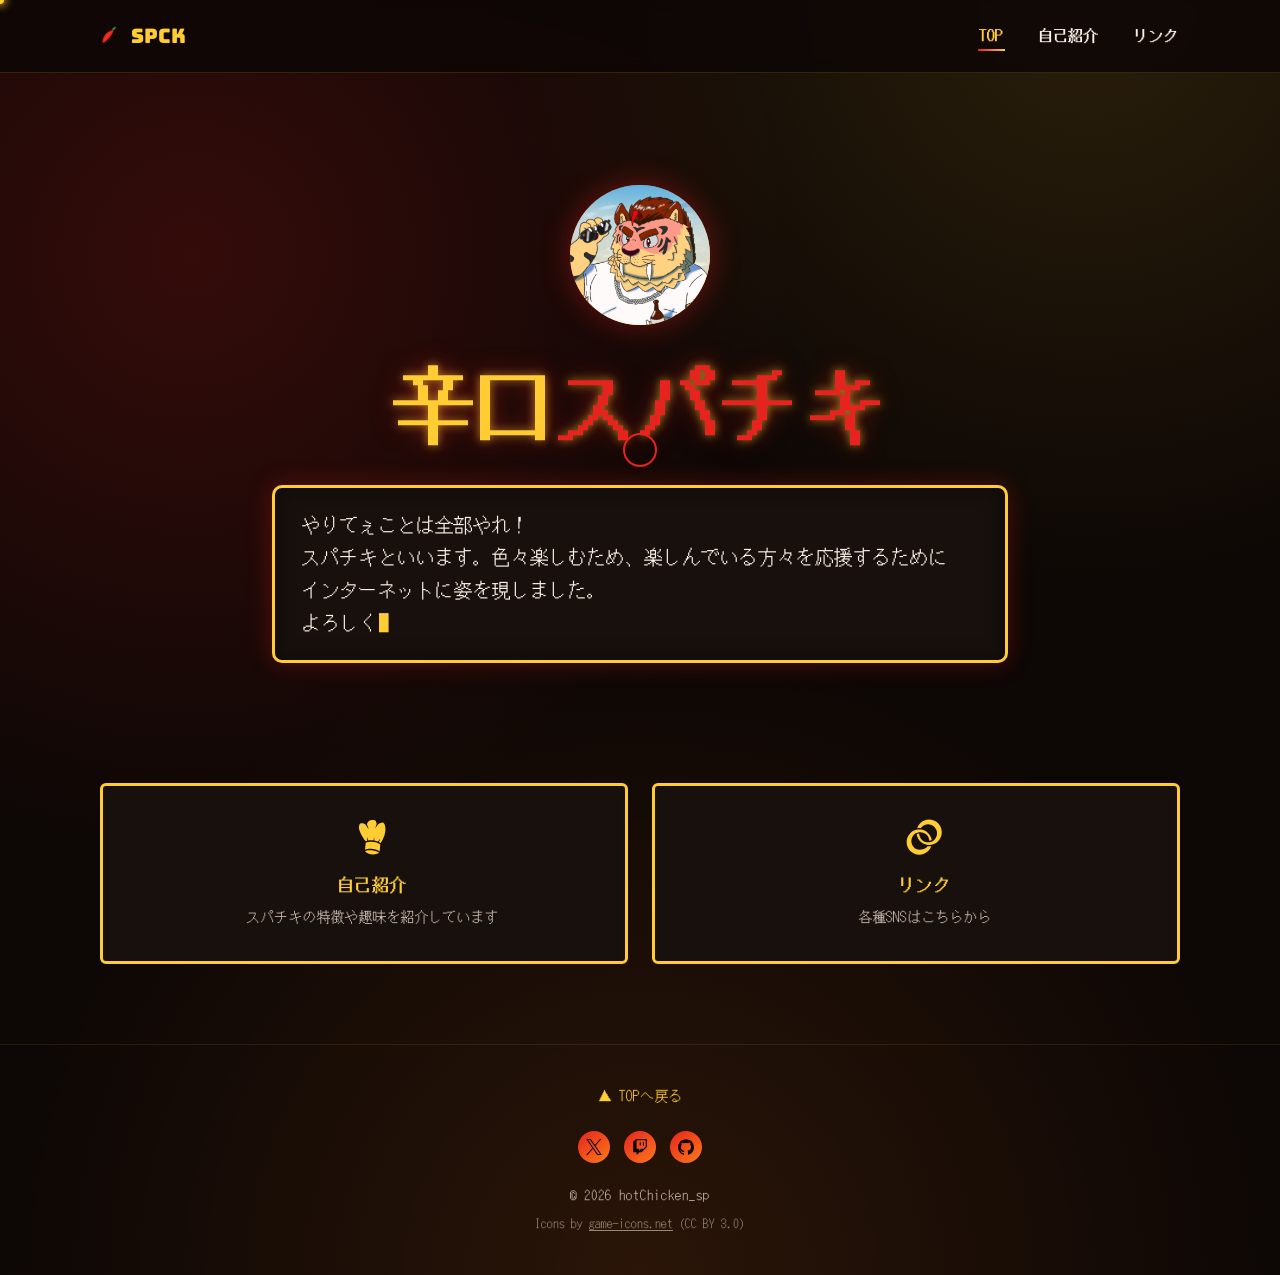
==== commit 369fa0ad: "Rebrand browser tab and OGP card titles to スパチキ HP Update <title>, og:title, og:site_name, and twitt" ====
--- a/index.html
+++ b/index.html
@@ -3,17 +3,17 @@
 <head>
 <meta charset="UTF-8">
 <meta name="viewport" content="width=device-width, initial-scale=1.0">
-<title>hotChicken_sp</title>
+<title>スパチキ HP</title>
 <meta name="description" content="hotChicken_sp の自己紹介サイト。プロフィール・SNSリンクを掲載しています。">
 <meta property="og:type" content="website">
-<meta property="og:site_name" content="hotChicken_sp">
+<meta property="og:site_name" content="スパチキ HP">
 <meta property="og:locale" content="ja_JP">
 <meta property="og:url" content="https://spck01.github.io/hotChicken_sp/">
-<meta property="og:title" content="hotChicken_sp">
+<meta property="og:title" content="スパチキ HP">
 <meta property="og:description" content="hotChicken_sp の自己紹介サイト。プロフィール・SNSリンクを掲載しています。">
 <meta property="og:image" content="https://spck01.github.io/hotChicken_sp/assets/og-image.png">
 <meta name="twitter:card" content="summary_large_image">
-<meta name="twitter:title" content="hotChicken_sp">
+<meta name="twitter:title" content="スパチキ HP">
 <meta name="twitter:description" content="hotChicken_sp の自己紹介サイト。プロフィール・SNSリンクを掲載しています。">
 <meta name="twitter:image" content="https://spck01.github.io/hotChicken_sp/assets/og-image.png">
 <link rel="icon" type="image/svg+xml" href="assets/favicon.svg">
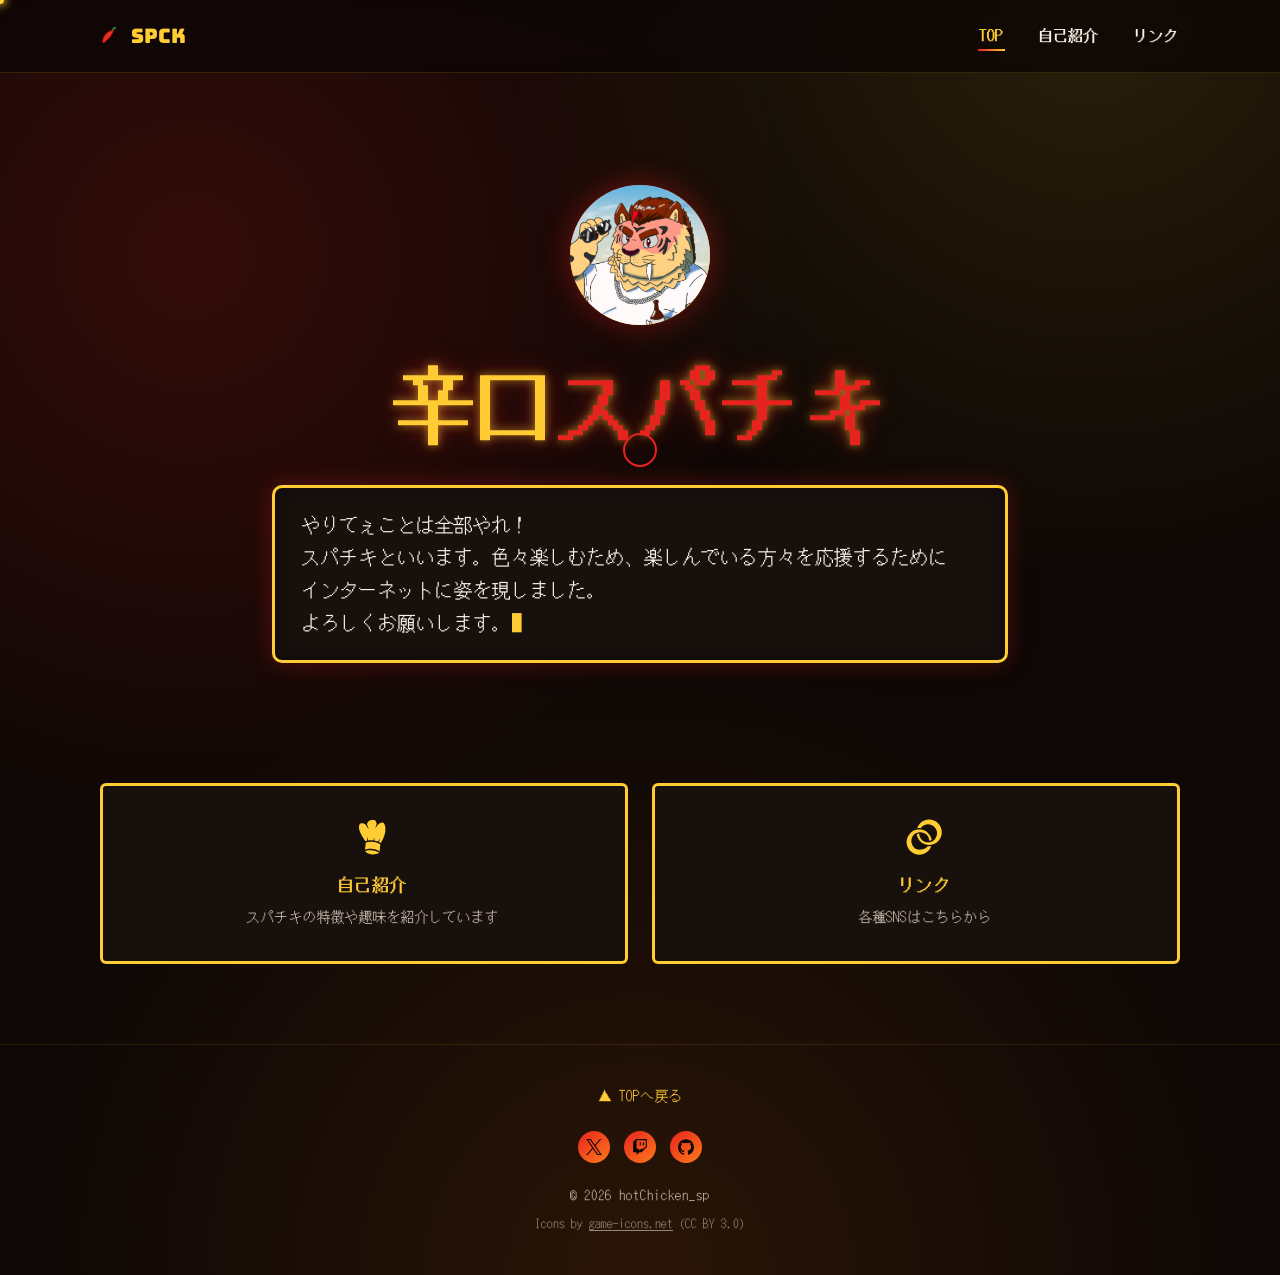
==== commit 75abf543: "Add X timeline embed to links.html and tune its size Add the official X (Twitter) embedded timeline " ====
--- a/index.html
+++ b/index.html
@@ -20,7 +20,7 @@
 <link rel="preconnect" href="https://fonts.googleapis.com">
 <link rel="preconnect" href="https://fonts.gstatic.com" crossorigin>
 <link href="https://fonts.googleapis.com/css2?family=Bungee&family=Noto+Sans+JP:wght@400;500;700;900&display=swap" rel="stylesheet">
-<link rel="stylesheet" href="css/style.css?v=1">
+<link rel="stylesheet" href="css/style.css?v=3">
 </head>
 <body id="top">
 
@@ -87,6 +87,6 @@
   <p class="site-footer-credit">Icons by <a href="https://game-icons.net/" target="_blank" rel="noopener">game-icons.net</a> (CC BY 3.0)</p>
 </footer>
 
-<script src="js/main.js?v=1"></script>
+<script src="js/main.js?v=3"></script>
 </body>
 </html>
--- a/css/style.css
+++ b/css/style.css
@@ -622,6 +622,11 @@
   font-size: 0.82rem;
 }
 
+.x-timeline {
+  max-width: 700px;
+  margin: 0 auto;
+}
+
 /* ---------- フッター ---------- */
 .site-footer {
   position: relative;
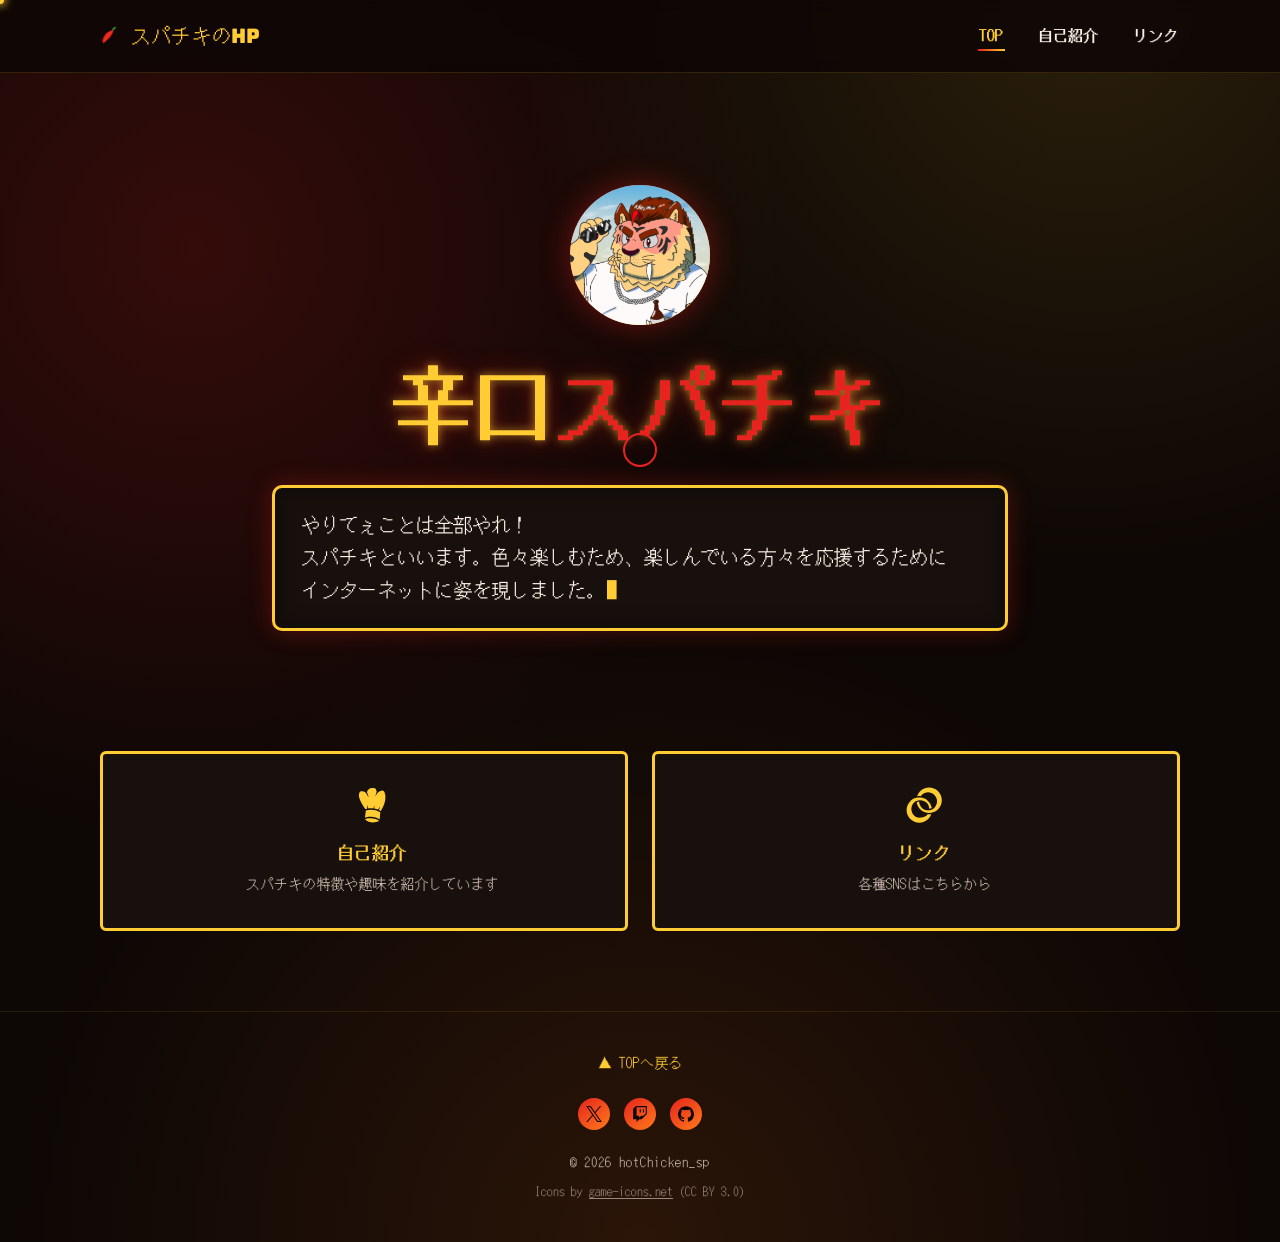
==== commit b59e418d: "Style the X timeline fallback and rebrand header logo text Style the twitter-timeline anchor as a pi" ====
--- a/index.html
+++ b/index.html
@@ -20,7 +20,7 @@
 <link rel="preconnect" href="https://fonts.googleapis.com">
 <link rel="preconnect" href="https://fonts.gstatic.com" crossorigin>
 <link href="https://fonts.googleapis.com/css2?family=Bungee&family=Noto+Sans+JP:wght@400;500;700;900&display=swap" rel="stylesheet">
-<link rel="stylesheet" href="css/style.css?v=3">
+<link rel="stylesheet" href="css/style.css?v=4">
 </head>
 <body id="top">
 
@@ -33,7 +33,7 @@
       <path d="M 56,38 C 46,50 34,64 24,78" stroke="#ff7a1a" stroke-width="3" stroke-linecap="round" fill="none" opacity="0.7"/>
       <path d="M 64,24 C 66,15 74,9 84,10 C 82,18 74,24 66,28 Z" fill="#3a9a3a" stroke="#276b27" stroke-width="1.5" stroke-linejoin="round"/>
       <path d="M 63,26 C 70,22 78,20 85,22" stroke="#276b27" stroke-width="1.4" fill="none" stroke-linecap="round"/>
-    </svg>spck</a>
+    </svg>スパチキのHP</a>
     <button class="nav-toggle" aria-label="メニュー開閉">
       <span></span><span></span><span></span>
     </button>
@@ -87,6 +87,6 @@
   <p class="site-footer-credit">Icons by <a href="https://game-icons.net/" target="_blank" rel="noopener">game-icons.net</a> (CC BY 3.0)</p>
 </footer>
 
-<script src="js/main.js?v=3"></script>
+<script src="js/main.js?v=4"></script>
 </body>
 </html>
--- a/css/style.css
+++ b/css/style.css
@@ -627,6 +627,25 @@
   margin: 0 auto;
 }
 
+/* Xの埋め込みスクリプトが読み込めなかった場合のフォールバック表示 */
+.x-timeline a.twitter-timeline {
+  display: block;
+  text-align: center;
+  padding: 1.1em 1.6em;
+  border: 2px solid var(--c-yellow);
+  border-radius: 999px;
+  background: var(--c-black-2);
+  color: var(--c-yellow);
+  font-weight: 700;
+  transition: all 0.2s ease;
+}
+
+.x-timeline a.twitter-timeline:hover {
+  background: linear-gradient(90deg, var(--c-red), var(--c-orange));
+  color: var(--c-black);
+  border-color: transparent;
+}
+
 /* ---------- フッター ---------- */
 .site-footer {
   position: relative;
